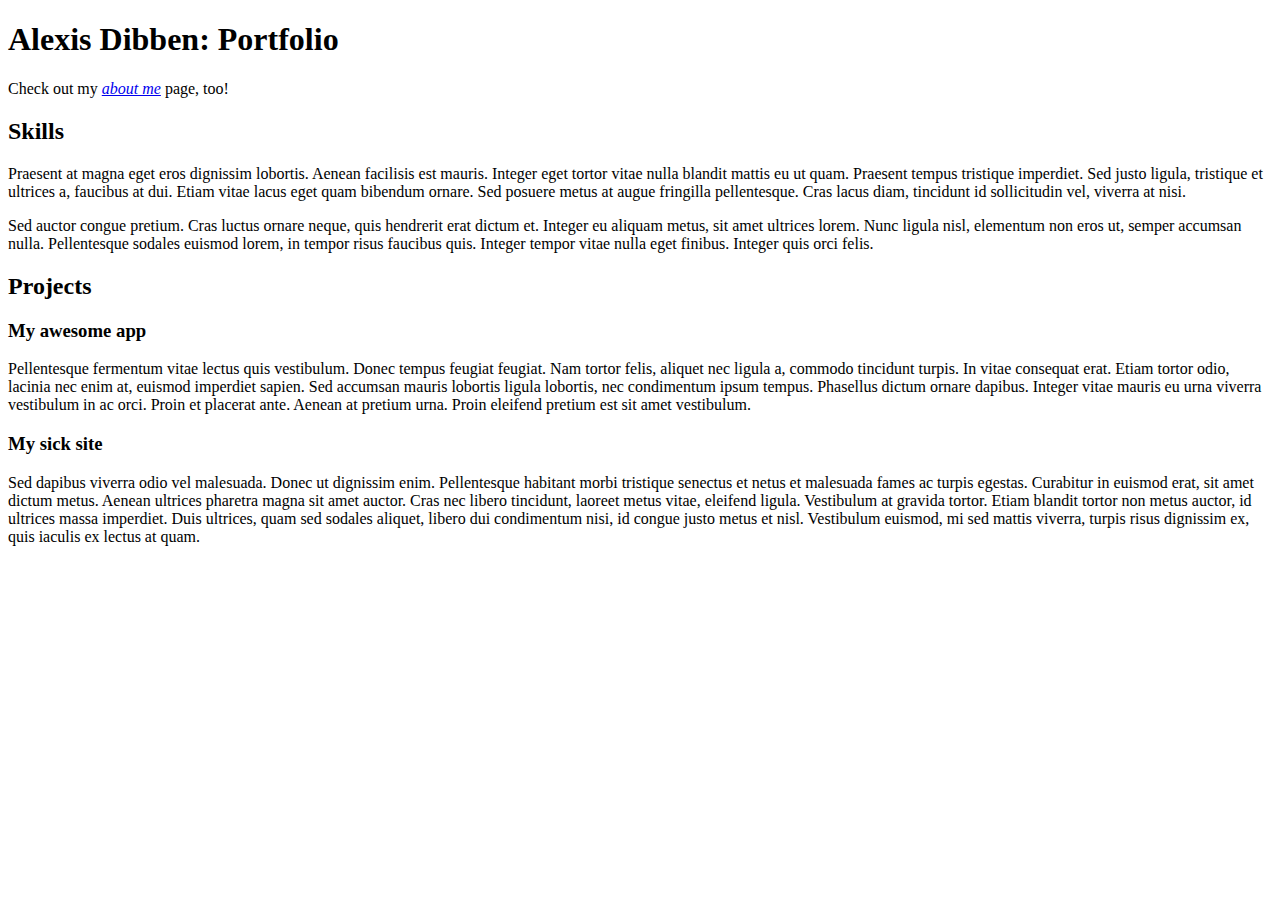
==== portfolio.html @ a75157fa "updated names in portfolio and index" ====
<!DOCTYPE html>
<html lang="en">
  <head>
    <meta charset="UTF-8" />
    <meta name="viewport" content="width=device-width, initial-scale=1.0" />
    <link rel="stylesheet" href="./styles/main.css" />
    <title>Portfolio</title>
  </head>
  <body>
    <h1>Alexis Dibben: Portfolio</h1>

    <nav>
      <p>
        Check out my <a href="./index.html"><em>about me</em></a> page, too!
      </p>
    </nav>

    <section>
      <h2>Skills</h2>

      <p>
        Praesent at magna eget eros dignissim lobortis. Aenean facilisis est
        mauris. Integer eget tortor vitae nulla blandit mattis eu ut quam.
        Praesent tempus tristique imperdiet. Sed justo ligula, tristique et
        ultrices a, faucibus at dui. Etiam vitae lacus eget quam bibendum
        ornare. Sed posuere metus at augue fringilla pellentesque. Cras lacus
        diam, tincidunt id sollicitudin vel, viverra at nisi.
      </p>

      <p>
        Sed auctor congue pretium. Cras luctus ornare neque, quis hendrerit erat
        dictum et. Integer eu aliquam metus, sit amet ultrices lorem. Nunc
        ligula nisl, elementum non eros ut, semper accumsan nulla. Pellentesque
        sodales euismod lorem, in tempor risus faucibus quis. Integer tempor
        vitae nulla eget finibus. Integer quis orci felis.
      </p>
    </section>

    <section>
      <h2>Projects</h2>

      <div class="project">
        <h3>My awesome app</h3>

        <p>
          Pellentesque fermentum vitae lectus quis vestibulum. Donec tempus
          feugiat feugiat. Nam tortor felis, aliquet nec ligula a, commodo
          tincidunt turpis. In vitae consequat erat. Etiam tortor odio, lacinia
          nec enim at, euismod imperdiet sapien. Sed accumsan mauris lobortis
          ligula lobortis, nec condimentum ipsum tempus. Phasellus dictum ornare
          dapibus. Integer vitae mauris eu urna viverra vestibulum in ac orci.
          Proin et placerat ante. Aenean at pretium urna. Proin eleifend pretium
          est sit amet vestibulum.
        </p>
      </div>

      <div class="project">
        <h3>My sick site</h3>

        <p>
          Sed dapibus viverra odio vel malesuada. Donec ut dignissim enim.
          Pellentesque habitant morbi tristique senectus et netus et malesuada
          fames ac turpis egestas. Curabitur in euismod erat, sit amet dictum
          metus. Aenean ultrices pharetra magna sit amet auctor. Cras nec libero
          tincidunt, laoreet metus vitae, eleifend ligula. Vestibulum at gravida
          tortor. Etiam blandit tortor non metus auctor, id ultrices massa
          imperdiet. Duis ultrices, quam sed sodales aliquet, libero dui
          condimentum nisi, id congue justo metus et nisl. Vestibulum euismod,
          mi sed mattis viverra, turpis risus dignissim ex, quis iaculis ex
          lectus at quam.
        </p>
      </div>
    </section>
  </body>
</html>
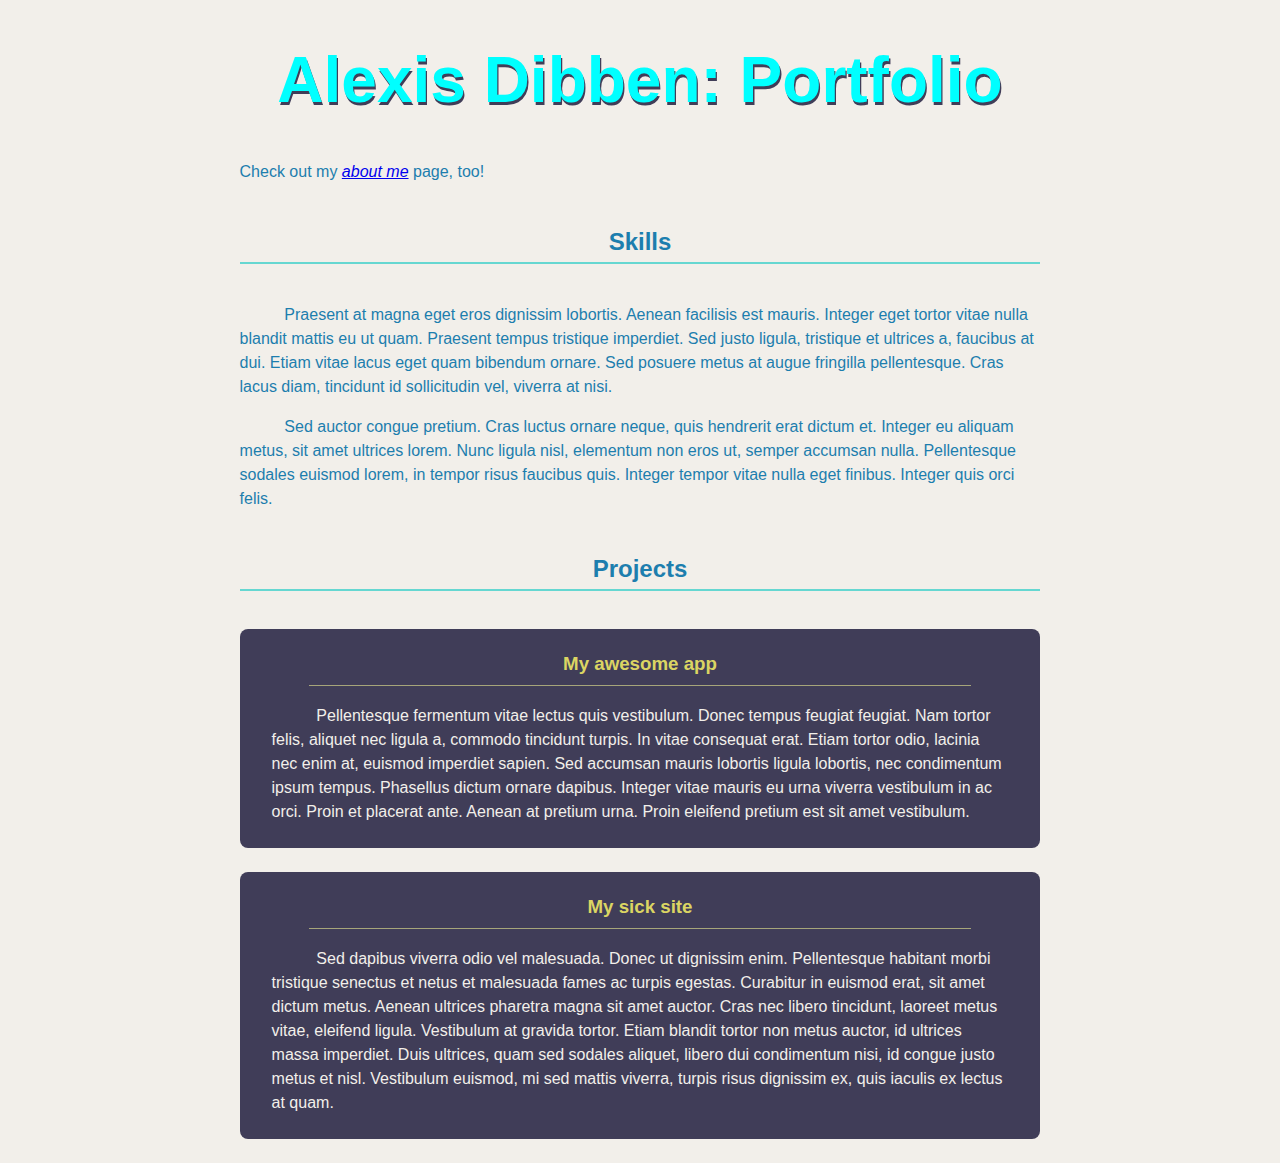
==== commit 0c6c1c84: "changed fortfolio text" ====
--- a/portfolio.html
+++ b/portfolio.html
@@ -9,6 +9,7 @@
   <body>
     <h1>Alexis Dibben: Portfolio</h1>
 
+    
     <nav>
       <p>
         Check out my <a href="./index.html"><em>about me</em></a> page, too!
--- a/styles/main.css
+++ b/styles/main.css
@@ -0,0 +1,61 @@
+/*
+ * https://coolors.co/f2efea-fc7753-66d7d1-403d58-dbd56e
+ *
+ * #F2EFEA - Isabelline
+ * #FC7753 - Coral
+ * #66D7D1 - Tiffany Blue
+ * #403D58 - English Violet
+ * #DBD56E - Straw
+ */
+
+
+:root {
+    font-family: sans-serif;
+    background-color: #F2EFEA;
+    color: rgb(29, 126, 174);
+}
+
+body {
+    max-width: 90ch;
+    margin: 0 auto;
+    line-height: 1.5;
+}
+
+h1, h2, h3 {
+    text-align: center;
+    line-height: normal;
+}
+
+h1 {
+    font-size: 4em;
+    font-weight: 900;
+    text-shadow: 0.02em 0.04em #403D58;
+    color: cyan;
+}
+
+h2 {
+    border-bottom: 0.1em solid #66D7D1;
+    padding: 0.25em;
+    margin: 1.6em 0;
+}
+
+section p {
+    text-indent: 2.8em;
+}
+
+.project {
+    background-color: #403D58;
+    color: #F2EFEA;
+    padding: 0.5em 2em;
+    border-radius: 0.5em;
+    margin-bottom: 1.5em;
+}
+
+.project h3 {
+    color: #DBD563;
+    margin-top: 1rem;
+    margin-left: 2em;
+    margin-right: 2em;
+    border-bottom: 0.1em solid #a6a57a;
+    padding-bottom: 0.5em;
+}
